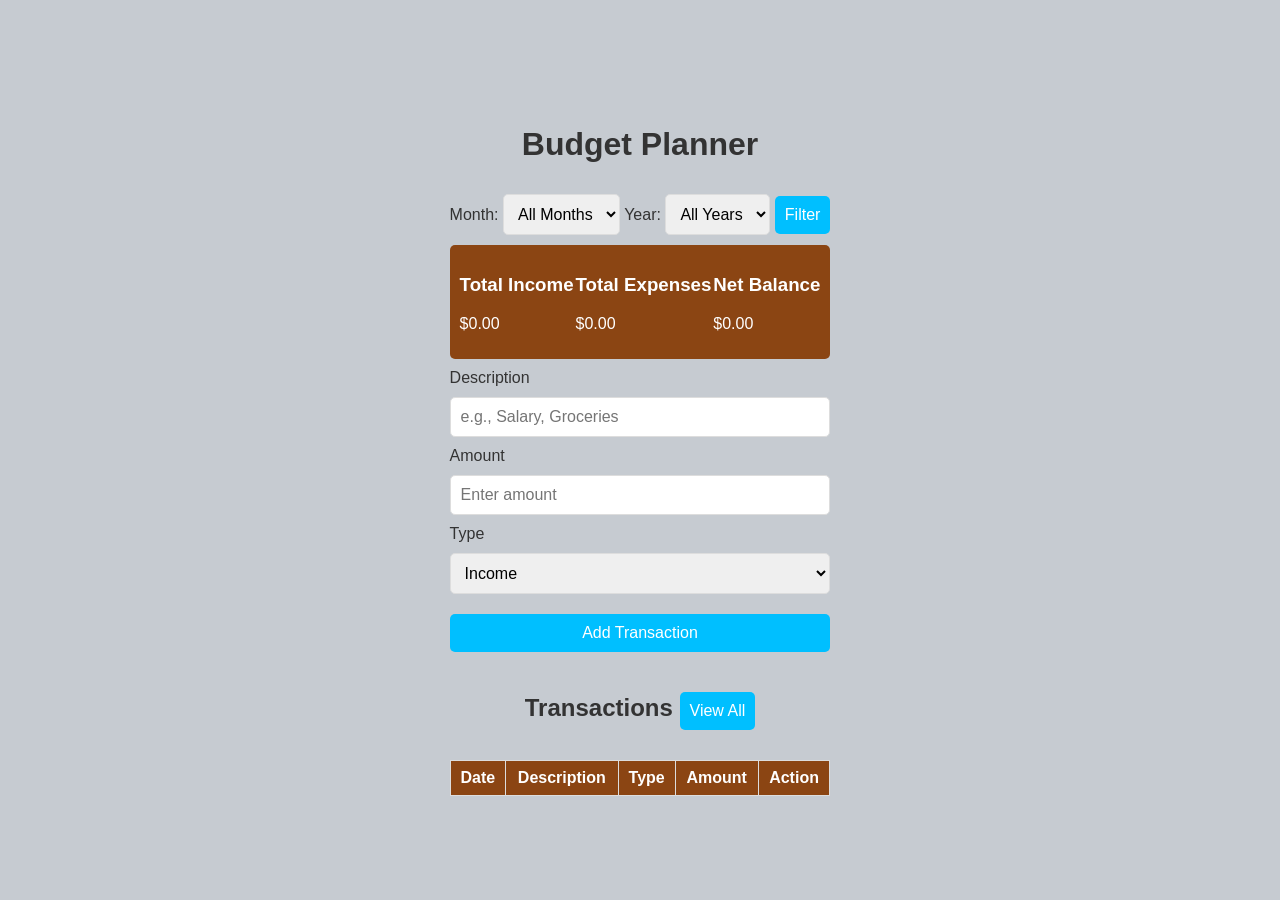
==== BudgetPlanning_WebApp-main/index.html @ bad0a923 "planning" ====
<!DOCTYPE html>
<html lang="en">
<head>
  <meta charset="UTF-8" />
  <meta name="viewport" content="width=device-width, initial-scale=1.0" />
  <title>Budget Planner</title>
  <link rel="stylesheet" href="style.css" />
</head>
<body>
  <header>
    <h1>Budget Planner</h1>
  </header>

  <main>
    <!-- Month & Year Filter -->
    <section class="filter-section">
      <label for="month">Month:</label>
      <select id="month"></select>

      <label for="year">Year:</label>
      <select id="year"></select>

      <button id="filter-btn">Filter</button>
    </section>

    <!-- Budget Summary -->
    <section class="summary">
      <div class="summary-box">
        <h3>Total Income</h3>
        <p id="total-income">$0.00</p>
      </div>
      <div class="summary-box">
        <h3>Total Expenses</h3>
        <p id="total-expense">$0.00</p>
      </div>
      <div class="summary-box">
        <h3>Net Balance</h3>
        <p id="net-balance">$0.00</p>
      </div>
    </section>

    <!-- Transaction Form -->
    <section class="transaction-form">
      <form id="transaction-form">
        <label for="description">Description</label>
        <input type="text" id="description" required placeholder="e.g., Salary, Groceries" />

        <label for="amount">Amount</label>
        <input type="number" id="amount" required placeholder="Enter amount" step="0.01" />

        <label for="type">Type</label>
        <select id="type">
          <option value="income">Income</option>
          <option value="expense">Expense</option>
        </select>

        <button type="submit">Add Transaction</button>
      </form>
    </section>

    <!-- Transaction List -->
    <section class="transactions">
      <h2>Transactions <button id="view-all-btn">View All</button></h2>
      <div class="table-container">
        <table>
          <thead>
            <tr>
              <th>Date</th>
              <th>Description</th>
              <th>Type</th>
              <th>Amount</th>
              <th>Action</th>
            </tr>
          </thead>
          <tbody id="transaction-list"></tbody>
        </table>
      </div>
    </section>
  </main>

  <script src="script.js"></script>
</body>
</html>
---- BudgetPlanning_WebApp-main/style.css ----
body {
  font-family: Arial, sans-serif;
  background: #2d405545;
  color: #333;
  margin: 0;
  padding: 0;
  display: flex;
  flex-direction: column;
  align-items: center;
  justify-content: center;
  min-height: 100vh;
}

.container {
  width: 90%;
  max-width: 600px;
  background: #fff;
  padding: 20px;
  border-radius: 10px;
  box-shadow: 0 0 10px rgba(0, 0, 0, 0.1);
}

h2 {
  text-align: center;
}

form {
  display: flex;
  flex-direction: column;
}

input, select, button {
  margin: 10px 0;
  padding: 10px;
  font-size: 16px;
  border-radius: 5px;
  border: 1px solid #ddd;
}

button {
  background: deepskyblue;
  color: #fff;
  border: none;
  cursor: pointer;
}

button:hover {
  background: deepskyblue;
}

.summary {
  display: flex;
  justify-content: space-between;
  padding: 10px;
  background: saddlebrown;
  color: white;
  border-radius: 5px;
  margin-bottom: 10px;
}

table {
  width: 100%;
  border-collapse: collapse;
  margin-top: 10px;
}

table th, table td {
  border: 1px solid #ddd;
  padding: 8px;
  text-align: center;
}

table th {
  background: saddlebrown;
  color: white;
}

.delete-btn {
  background: red;
  color: white;
  border: none;
  padding: 5px 10px;
  cursor: pointer;
}

.delete-btn:hover {
  background: darkred;
}

/* Responsive Design */
@media (max-width: 600px) {
  .container {
    width: 100%;
    padding: 10px;
  }
  
  table {
    font-size: 14px;
  }

  .summary {
    flex-direction: column;
    text-align: center;
  }
}
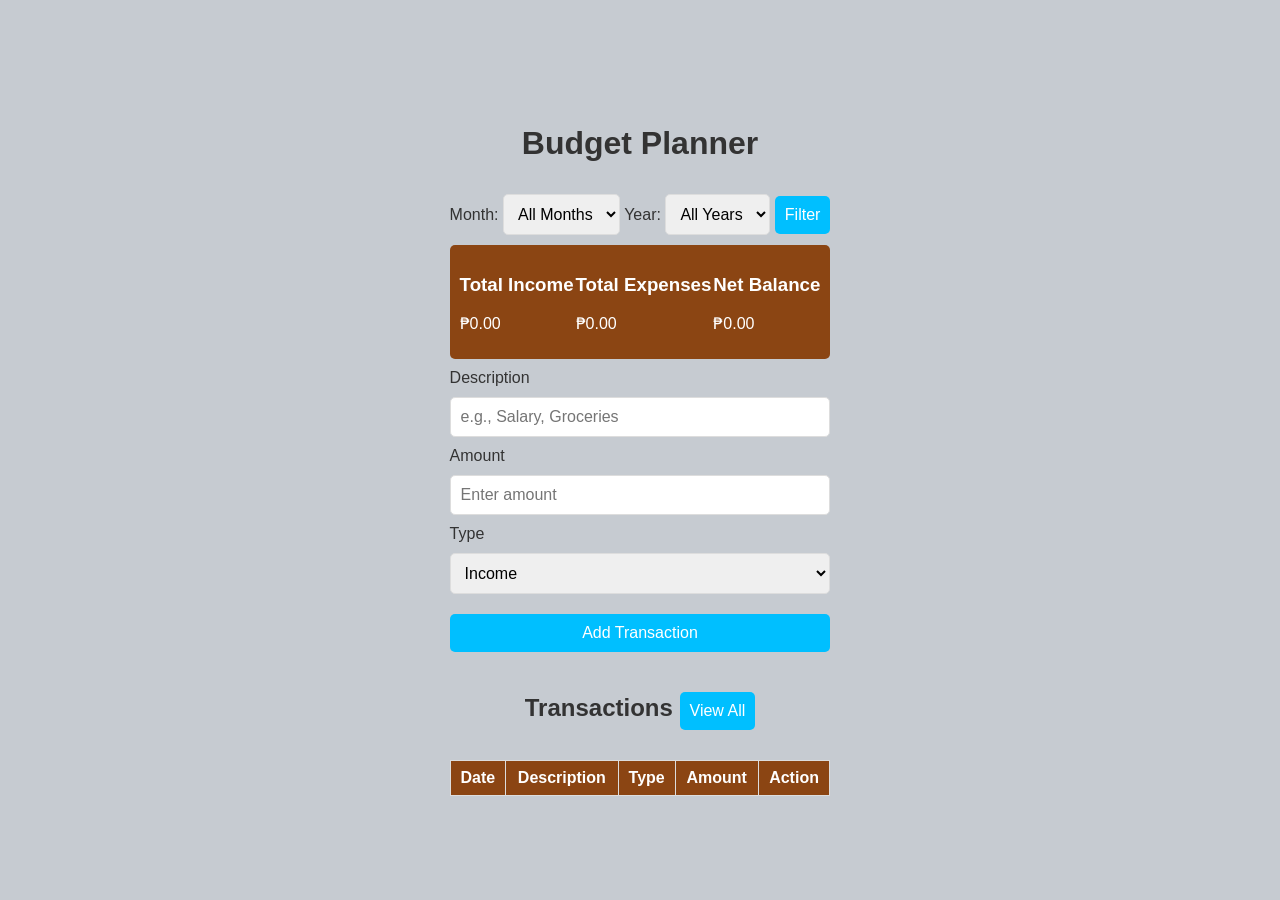
==== commit 61ceb804: "planning" ====
--- a/BudgetPlanning_WebApp-main/index.html
+++ b/BudgetPlanning_WebApp-main/index.html
@@ -27,15 +27,15 @@
     <section class="summary">
       <div class="summary-box">
         <h3>Total Income</h3>
-        <p id="total-income">$0.00</p>
+        <p id="total-income">₱0.00</p>
       </div>
       <div class="summary-box">
         <h3>Total Expenses</h3>
-        <p id="total-expense">$0.00</p>
+        <p id="total-expense">₱0.00</p>
       </div>
       <div class="summary-box">
         <h3>Net Balance</h3>
-        <p id="net-balance">$0.00</p>
+        <p id="net-balance">₱0.00</p>
       </div>
     </section>
 
